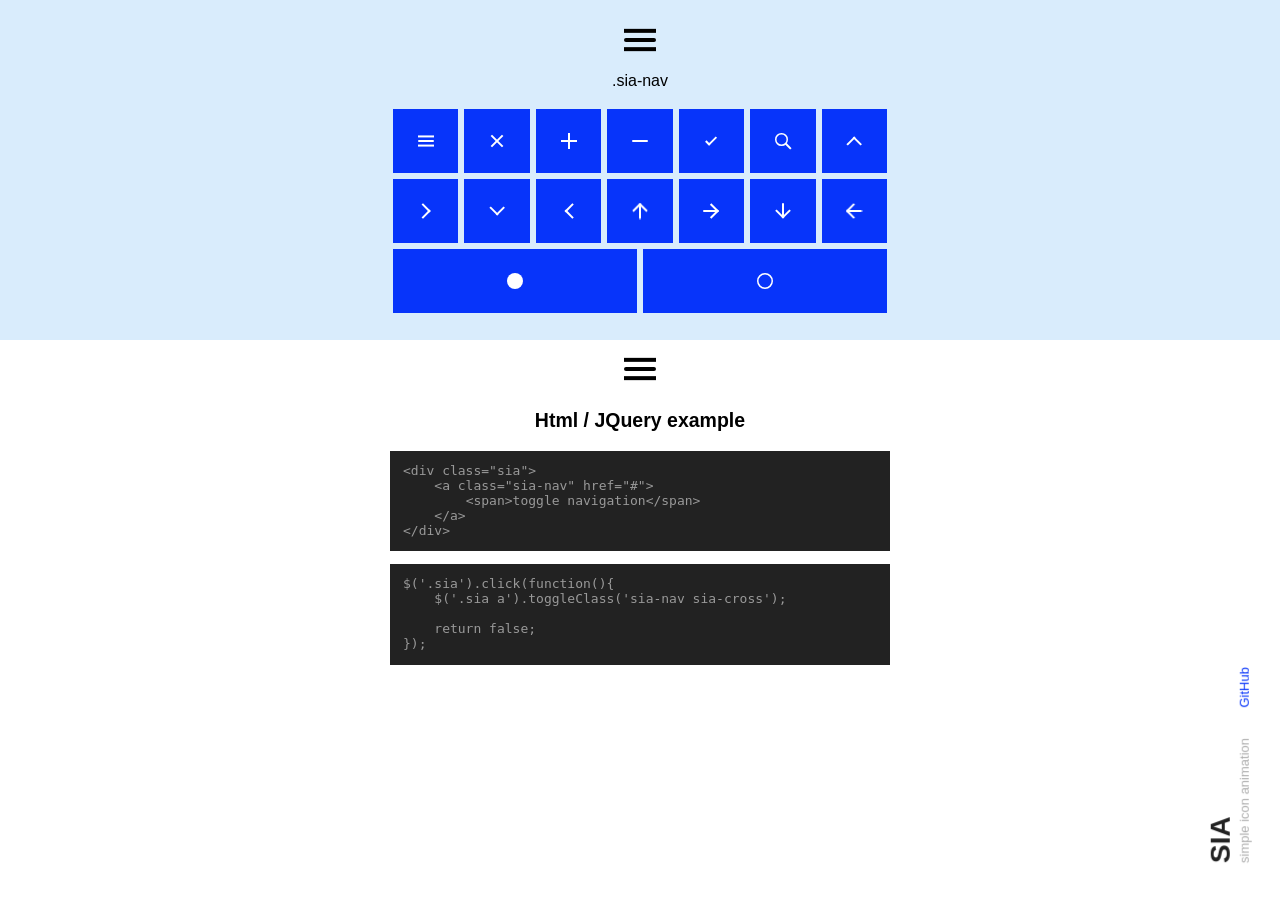
==== index.html @ bf8168a6 "change structure for githubpages" ====
<!DOCTYPE html>
<html lang="en">
    <head>
        <meta charset="utf-8">
        <meta http-equiv="X-UA-Compatible" content="ie=edge">
        <title>SIA - Simple Icon animation</title>

        <link rel="image_src" href="">
        <link rel="canonical" href="/en">

        <!-- Meta tags information -->
        <meta name="description" content="">
        <meta name="keywords" content="">
        <meta name="author" content="">

        <!-- Mobile viewport -->
        <meta name="viewport" content="width=device-width,initial-scale=1">

        <!-- Twitter cards -->
        <meta name="twitter:card" content="summary">
        <meta name="twitter:title" content="">
        <meta name="twitter:description" content="">
        <meta name="twitter:site" content="">
        <meta name="twitter:creator" content="">
        <meta name="twitter:url" content="">
        <meta name="twitter:image" content="">

        <!-- Open graph -->
        <meta property="og:type" content="website">
        <meta property="og:title" content="">
        <meta property="og:description" content="">
        <meta property="og:url" content="">
        <meta property="og:image" content="">

        <!-- Favicon -->
        <link rel="icon" type="image/svg+xml" href="favicon.svg"/>
        <link rel="alternate icon" type="image/png" href="favicon.png"/>
        <link rel="icon" type="image/png" sizes="16x16" href="favicon-16x16.png">

        <!-- Favicon 32x32px -->
        <link rel="icon" type="image/png" sizes="32x32" href="favicon-32x32.png">

        <!-- Apple-touch-icon.png 180×180px -->
        <link rel="apple-touch-icon" sizes="180x180" href="apple-touch-icon.png">

        <!-- Safari-pinned-tab 710x710px-->
        <link rel="mask-icon" href="/safari-pinned-tab.svg" color="#FFFFFF">

        <!-- Theme color -->
        <meta name="theme-color" content="#FFFFFF">

        <!-- CSS-->
        <link rel="stylesheet" href="css/main.min.css">
    </head>
    <body>
        <header>
            <div class="logo">
                <h1>SIA</h1>
                <p>simple icon animation</p>
                <a href="#">GitHub</a>
            </div>
            <div class="sia" data-index="0">
                <a class="sia-nav" href="#"><span>toggle</span></a>
            </div>
            <p class="name">.sia-nav</p>
            <div class="test">
                <ul>
                    <li>
                        <div class="sia">
                            <a class="sia-nav" href="#"><span>sia-nav</span></a>
                        </div>
                    </li>
                    <li>
                        <div class="sia">
                            <a class="sia-cross" href="#"><span>sia-cross</span></a>
                        </div>
                    </li>
                    <li>
                        <div class="sia">
                            <a class="sia-plus" href="#"><span>sia-plus</span></a>
                        </div>
                    </li>
                    <li>
                        <div class="sia">
                            <a class="sia-minus" href="#"><span>sia-minus</span></a>
                        </div>
                    </li>
                    <li>
                        <div class="sia">
                            <a class="sia-check" href="#"><span>sia-check</span></a>
                        </div>
                    </li>
                    <li>
                        <div class="sia">
                            <a class="sia-search" href="#"><span>sia-search</span></a>
                        </div>
                    </li>
                    <li>
                        <div class="sia">
                            <a class="sia-top" href="#"><span>sia-top</span></a>
                        </div>
                    </li>
                    <li>
                        <div class="sia">
                            <a class="sia-right" href="#"><span>sia-right</span></a>
                        </div>
                    </li>
                    <li>
                        <div class="sia">
                            <a class="sia-bottom" href="#"><span>sia-bottom</span></a>
                        </div>
                    </li>
                    <li>
                        <div class="sia">
                            <a class="sia-left" href="#"><span>sia-left</span></a>
                        </div>
                    </li>
                    <li>
                        <div class="sia">
                            <a class="sia-toparrow" href="#"><span>sia-toparrow</span></a>
                        </div>
                    </li>
                    <li>
                        <div class="sia">
                            <a class="sia-rightarrow" href="#"><span>sia-rightarrow</span></a>
                        </div>
                    </li>
                    <li>
                        <div class="sia">
                            <a class="sia-bottomarrow" href="#"><span>sia-bottomarrow</span></a>
                        </div>
                    </li>
                    <li>
                        <div class="sia">
                            <a class="sia-leftarrow" href="#"><span>sia-leftarrow</span></a>
                        </div>
                    </li>
                    <li>
                        <div class="sia">
                            <a class="sia-circle" href="#"><span>sia-circle</span></a>
                        </div>
                    </li>
                    <li>
                        <div class="sia">
                            <a class="sia-circleo" href="#"><span>sia-circleo</span></a>
                        </div>
                    </li>
                </ul>
            </div>
        </header>

        <div class="example">

            <div class="sia">
                <a class="sia-nav" href="#"><span>toggle</span></a>
            </div>

            <h2>Html / JQuery example</h2>
<pre><code>&lt;div class="sia">
    &lt;a class="sia-nav" href="#">
        &lt;span>toggle navigation&lt;/span>
    &lt;/a>
&lt;/div>
</code></pre>
<pre><code>$('.sia').click(function(){
    $('.sia a').toggleClass('sia-nav sia-cross');

    return false;
});</code></pre>
        </div>
        <script src="js/main.js"></script>
    </body>
</html>
---- css/main.min.css ----
/*! normalize.css v7.0.0 | MIT License | github.com/necolas/normalize.css */

/* Document
   ========================================================================== */

/**
 * 1. Correct the line height in all browsers.
 * 2. Prevent adjustments of font size after orientation changes in
 *    IE on Windows Phone and in iOS.
 */

html {
  line-height: 1.15; /* 1 */
  -ms-text-size-adjust: 100%; /* 2 */
  -webkit-text-size-adjust: 100%; /* 2 */
}

/* Sections
   ========================================================================== */

/**
 * Remove the margin in all browsers (opinionated).
 */

body {
  margin: 0;
}

/**
 * Add the correct display in IE 9-.
 */

article,
aside,
footer,
header,
nav,
section {
  display: block;
}

/**
 * Correct the font size and margin on `h1` elements within `section` and
 * `article` contexts in Chrome, Firefox, and Safari.
 */

h1 {
  font-size: 2em;
  margin: 0.67em 0;
}

/* Grouping content
   ========================================================================== */

/**
 * Add the correct display in IE 9-.
 * 1. Add the correct display in IE.
 */

figcaption,
figure,
main { /* 1 */
  display: block;
}

/**
 * Add the correct margin in IE 8.
 */

figure {
  margin: 1em 40px;
}

/**
 * 1. Add the correct box sizing in Firefox.
 * 2. Show the overflow in Edge and IE.
 */

hr {
  box-sizing: content-box; /* 1 */
  height: 0; /* 1 */
  overflow: visible; /* 2 */
}

/**
 * 1. Correct the inheritance and scaling of font size in all browsers.
 * 2. Correct the odd `em` font sizing in all browsers.
 */

pre {
  font-family: monospace, monospace; /* 1 */
  font-size: 1em; /* 2 */
}

/* Text-level semantics
   ========================================================================== */

/**
 * 1. Remove the gray background on active links in IE 10.
 * 2. Remove gaps in links underline in iOS 8+ and Safari 8+.
 */

a {
  background-color: transparent; /* 1 */
  -webkit-text-decoration-skip: objects; /* 2 */
}

/**
 * 1. Remove the bottom border in Chrome 57- and Firefox 39-.
 * 2. Add the correct text decoration in Chrome, Edge, IE, Opera, and Safari.
 */

abbr[title] {
  border-bottom: none; /* 1 */
  text-decoration: underline; /* 2 */
  text-decoration: underline dotted; /* 2 */
}

/**
 * Prevent the duplicate application of `bolder` by the next rule in Safari 6.
 */

b,
strong {
  font-weight: inherit;
}

/**
 * Add the correct font weight in Chrome, Edge, and Safari.
 */

b,
strong {
  font-weight: bolder;
}

/**
 * 1. Correct the inheritance and scaling of font size in all browsers.
 * 2. Correct the odd `em` font sizing in all browsers.
 */

code,
kbd,
samp {
  font-family: monospace, monospace; /* 1 */
  font-size: 1em; /* 2 */
}

/**
 * Add the correct font style in Android 4.3-.
 */

dfn {
  font-style: italic;
}

/**
 * Add the correct background and color in IE 9-.
 */

mark {
  background-color: #ff0;
  color: #000;
}

/**
 * Add the correct font size in all browsers.
 */

small {
  font-size: 80%;
}

/**
 * Prevent `sub` and `sup` elements from affecting the line height in
 * all browsers.
 */

sub,
sup {
  font-size: 75%;
  line-height: 0;
  position: relative;
  vertical-align: baseline;
}

sub {
  bottom: -0.25em;
}

sup {
  top: -0.5em;
}

/* Embedded content
   ========================================================================== */

/**
 * Add the correct display in IE 9-.
 */

audio,
video {
  display: inline-block;
}

/**
 * Add the correct display in iOS 4-7.
 */

audio:not([controls]) {
  display: none;
  height: 0;
}

/**
 * Remove the border on images inside links in IE 10-.
 */

img {
  border-style: none;
}

/**
 * Hide the overflow in IE.
 */

svg:not(:root) {
  overflow: hidden;
}

/* Forms
   ========================================================================== */

/**
 * 1. Change the font styles in all browsers (opinionated).
 * 2. Remove the margin in Firefox and Safari.
 */

button,
input,
optgroup,
select,
textarea {
  font-family: sans-serif; /* 1 */
  font-size: 100%; /* 1 */
  line-height: 1.15; /* 1 */
  margin: 0; /* 2 */
}

/**
 * Show the overflow in IE.
 * 1. Show the overflow in Edge.
 */

button,
input { /* 1 */
  overflow: visible;
}

/**
 * Remove the inheritance of text transform in Edge, Firefox, and IE.
 * 1. Remove the inheritance of text transform in Firefox.
 */

button,
select { /* 1 */
  text-transform: none;
}

/**
 * 1. Prevent a WebKit bug where (2) destroys native `audio` and `video`
 *    controls in Android 4.
 * 2. Correct the inability to style clickable types in iOS and Safari.
 */

button,
html [type="button"], /* 1 */
[type="reset"],
[type="submit"] {
  -webkit-appearance: button; /* 2 */
}

/**
 * Remove the inner border and padding in Firefox.
 */

button::-moz-focus-inner,
[type="button"]::-moz-focus-inner,
[type="reset"]::-moz-focus-inner,
[type="submit"]::-moz-focus-inner {
  border-style: none;
  padding: 0;
}

/**
 * Restore the focus styles unset by the previous rule.
 */

button:-moz-focusring,
[type="button"]:-moz-focusring,
[type="reset"]:-moz-focusring,
[type="submit"]:-moz-focusring {
  outline: 1px dotted ButtonText;
}

/**
 * Correct the padding in Firefox.
 */

fieldset {
  padding: 0.35em 0.75em 0.625em;
}

/**
 * 1. Correct the text wrapping in Edge and IE.
 * 2. Correct the color inheritance from `fieldset` elements in IE.
 * 3. Remove the padding so developers are not caught out when they zero out
 *    `fieldset` elements in all browsers.
 */

legend {
  box-sizing: border-box; /* 1 */
  color: inherit; /* 2 */
  display: table; /* 1 */
  max-width: 100%; /* 1 */
  padding: 0; /* 3 */
  white-space: normal; /* 1 */
}

/**
 * 1. Add the correct display in IE 9-.
 * 2. Add the correct vertical alignment in Chrome, Firefox, and Opera.
 */

progress {
  display: inline-block; /* 1 */
  vertical-align: baseline; /* 2 */
}

/**
 * Remove the default vertical scrollbar in IE.
 */

textarea {
  overflow: auto;
}

/**
 * 1. Add the correct box sizing in IE 10-.
 * 2. Remove the padding in IE 10-.
 */

[type="checkbox"],
[type="radio"] {
  box-sizing: border-box; /* 1 */
  padding: 0; /* 2 */
}

/**
 * Correct the cursor style of increment and decrement buttons in Chrome.
 */

[type="number"]::-webkit-inner-spin-button,
[type="number"]::-webkit-outer-spin-button {
  height: auto;
}

/**
 * 1. Correct the odd appearance in Chrome and Safari.
 * 2. Correct the outline style in Safari.
 */

[type="search"] {
  -webkit-appearance: textfield; /* 1 */
  outline-offset: -2px; /* 2 */
}

/**
 * Remove the inner padding and cancel buttons in Chrome and Safari on macOS.
 */

[type="search"]::-webkit-search-cancel-button,
[type="search"]::-webkit-search-decoration {
  -webkit-appearance: none;
}

/**
 * 1. Correct the inability to style clickable types in iOS and Safari.
 * 2. Change font properties to `inherit` in Safari.
 */

::-webkit-file-upload-button {
  -webkit-appearance: button; /* 1 */
  font: inherit; /* 2 */
}

/* Interactive
   ========================================================================== */

/*
 * Add the correct display in IE 9-.
 * 1. Add the correct display in Edge, IE, and Firefox.
 */

details, /* 1 */
menu {
  display: block;
}

/*
 * Add the correct display in all browsers.
 */

summary {
  display: list-item;
}

/* Scripting
   ========================================================================== */

/**
 * Add the correct display in IE 9-.
 */

canvas {
  display: inline-block;
}

/**
 * Add the correct display in IE.
 */

template {
  display: none;
}

/* Hidden
   ========================================================================== */

/**
 * Add the correct display in IE 10-.
 */

[hidden] {
  display: none;
}

/* ==========================================================================
   Main styles
   ========================================================================== */
/* Sia - Simple Icon Animation
   ========================================================================== */
/* ==========================================================================
   Sia - Simple Icon Animation
   ========================================================================== */
/*
 * Create animated icons on links
 *
 * Html example:
 * -----------------------------------------------------------------------------
 * <div class="si">
 *      <a class="si-nav" href="#"><span>show/hide navigation</span></a>
 * </div>
 */
/* Variables
   ========================================================================== */
/* Common classes
   ========================================================================== */
.transparent,
.sia .sia-cross,
.sia .sia-plus,
.sia .sia-check,
.sia .sia-search,
.sia .sia-top,
.sia .sia-right,
.sia .sia-bottom,
.sia .sia-left,
.sia .sia-circleo,
.sia .sia-minus:before,
.sia .sia-circle:before,
.sia .sia-circleo:before,
.sia .sia-minus:after,
.sia .sia-circle:after,
.sia .sia-circleo:after,
.sia .sia-search:before,
.sia:hover .sia-cross,
.sia:hover .sia-plus,
.sia:hover .sia-check,
.sia:hover .sia-search,
.sia:hover .sia-top,
.sia:hover .sia-right,
.sia:hover .sia-bottom,
.sia:hover .sia-left,
.sia:hover .sia-circleo,
.sia:hover .sia-minus:before,
.sia:hover .sia-circle:before,
.sia:hover .sia-circleo:before,
.sia:hover .sia-minus:after,
.sia:hover .sia-circle:after,
.sia:hover .sia-circleo:after,
.sia:hover .sia-search:before {
  background-color: transparent !important;
}
.color-hover,
.sia:hover [class^="sia-"],
.sia:hover [class^="sia-"]:before,
.sia:hover [class^="sia-"]:after {
  background-color: #999;
}
.transition,
.sia [class^="sia-"],
.sia [class^="sia-"]:before,
.sia [class^="sia-"]:after {
  -webkit-transition: ease-in all 0.25s;
  transition: ease-in all 0.25s;
}
.border-radius,
[class^="sia-"],
button.sia span,
button.sia span:before,
button.sia span:after {
  border-radius: 8px;
}
.center,
.sia-nav,
.sia-cross,
.sia-plus,
.sia-minus,
.sia-check,
.sia-top,
.sia-right,
.sia-bottom,
.sia-left,
.sia-rightarrow {
  -webkit-transform: translateY(14px);
          transform: translateY(14px);
}
.icon-width-mini,
.sia-check:after,
.sia-top:before,
.sia-top:after,
.sia-right:before,
.sia-right:after,
.sia-bottom:before,
.sia-bottom:after,
.sia-left:before,
.sia-left:after,
.sia-toparrow:before,
.sia-toparrow:after,
.sia-rightarrow:before,
.sia-rightarrow:after,
.sia-leftarrow:before,
.sia-leftarrow:after,
.sia-bottomarrow:before,
.sia-bottomarrow:after {
  width: 22px !important;
}
.line,
[class^="sia-"],
[class^="sia-"]:before,
[class^="sia-"]:after,
button.sia span,
button.sia span:before,
button.sia span:after {
  display: block;
  width: 32px;
  height: 4px;
  background-color: black;
}
/* Icon container
   ========================================================================== */
.sia {
  display: inline-block;
  height: 32px;
  width: 32px;
  cursor: pointer;
}
.sia span {
  position: absolute;
  width: 1px;
  height: 1px;
  border: 0;
  clip: rect(0, 0, 0, 0);
  margin: -1px;
  padding: 0;
  overflow: hidden;
}
.sia:hover .sia-search {
  border-color: #999;
}
/* Common icon
   ========================================================================== */
[class^="sia-"] {
  position: relative;
}
[class^="sia-"]:before,
[class^="sia-"]:after {
  content: "";
  position: absolute;
}
/* Icons
   ========================================================================== */
.sia-nav:before {
  -webkit-transform: translateY(9.14285714px);
          transform: translateY(9.14285714px);
}
.sia-nav:after {
  -webkit-transform: translateY(-9.14285714px);
          transform: translateY(-9.14285714px);
}
.sia-cross:before {
  -webkit-transform: rotate(45deg);
          transform: rotate(45deg);
}
.sia-cross:after {
  -webkit-transform: rotate(-45deg);
          transform: rotate(-45deg);
}
.sia-plus:before {
  -webkit-transform: rotate(90deg);
          transform: rotate(90deg);
}
.sia-check:before {
  -webkit-transform: translateX(4px) translateY(4px) rotate(45deg);
          transform: translateX(4px) translateY(4px) rotate(45deg);
  width: 11px;
}
.sia-check:after {
  -webkit-transform: translateX(8px) rotate(-45deg);
          transform: translateX(8px) rotate(-45deg);
}
.sia-search {
  height: 25.6px;
  width: 25.6px;
  border-radius: 50%;
  border: 3px solid black;
}
.sia-search:after {
  -webkit-transform: translateX(16px) translateY(21.33333333px) rotate(45deg);
          transform: translateX(16px) translateY(21.33333333px) rotate(45deg);
  width: 14.66666667px;
}
.sia-top:before {
  -webkit-transform: translateX(-1px) rotate(-45deg);
          transform: translateX(-1px) rotate(-45deg);
}
.sia-top:after {
  -webkit-transform: translateX(11.66666667px) rotate(45deg);
          transform: translateX(11.66666667px) rotate(45deg);
}
.sia-right:before {
  -webkit-transform: translateX(5.33333333px) translateY(-6.4px) rotate(45deg);
          transform: translateX(5.33333333px) translateY(-6.4px) rotate(45deg);
}
.sia-right:after {
  -webkit-transform: translateX(5.33333333px) translateY(6.4px) rotate(-45deg);
          transform: translateX(5.33333333px) translateY(6.4px) rotate(-45deg);
}
.sia-bottom:before {
  -webkit-transform: translateX(-1px) rotate(-135deg);
          transform: translateX(-1px) rotate(-135deg);
}
.sia-bottom:after {
  -webkit-transform: translateX(11.66666667px) rotate(135deg);
          transform: translateX(11.66666667px) rotate(135deg);
}
.sia-left:before {
  -webkit-transform: translateX(5.33333333px) translateY(-6.4px) rotate(-45deg);
          transform: translateX(5.33333333px) translateY(-6.4px) rotate(-45deg);
}
.sia-left:after {
  -webkit-transform: translateX(5.33333333px) translateY(6.4px) rotate(45deg);
          transform: translateX(5.33333333px) translateY(6.4px) rotate(45deg);
}
.sia-toparrow {
  -webkit-transform: translateX(2px) translateY(16px) rotate(90deg);
          transform: translateX(2px) translateY(16px) rotate(90deg);
  width: 28px;
}
.sia-toparrow:before {
  -webkit-transform: translateX(-6.28571429px) translateY(6.28571429px) rotate(45deg);
          transform: translateX(-6.28571429px) translateY(6.28571429px) rotate(45deg);
}
.sia-toparrow:after {
  -webkit-transform: translateX(-6.28571429px) translateY(-6.28571429px) rotate(-45deg);
          transform: translateX(-6.28571429px) translateY(-6.28571429px) rotate(-45deg);
}
.sia-rightarrow {
  width: 28px;
}
.sia-rightarrow:before {
  -webkit-transform: translateX(12px) translateY(-6.28571429px) rotate(45deg);
          transform: translateX(12px) translateY(-6.28571429px) rotate(45deg);
}
.sia-rightarrow:after {
  -webkit-transform: translateX(12px) translateY(6.28571429px) rotate(-45deg);
          transform: translateX(12px) translateY(6.28571429px) rotate(-45deg);
}
.sia-leftarrow {
  -webkit-transform: translateX(4px) translateY(14px);
          transform: translateX(4px) translateY(14px);
  width: 28px;
}
.sia-leftarrow:before {
  -webkit-transform: translateX(-6.33333333px) translateY(-6.4px) rotate(-45deg);
          transform: translateX(-6.33333333px) translateY(-6.4px) rotate(-45deg);
}
.sia-leftarrow:after {
  -webkit-transform: translateX(-6.33333333px) translateY(6.4px) rotate(45deg);
          transform: translateX(-6.33333333px) translateY(6.4px) rotate(45deg);
}
.sia-bottomarrow {
  -webkit-transform: translateX(2px) translateY(12px) rotate(90deg);
          transform: translateX(2px) translateY(12px) rotate(90deg);
  width: 28px;
}
.sia-bottomarrow:before {
  -webkit-transform: translateX(11px) translateY(6.4px) rotate(-45deg);
          transform: translateX(11px) translateY(6.4px) rotate(-45deg);
}
.sia-bottomarrow:after {
  -webkit-transform: translateX(11px) translateY(-6.4px) rotate(45deg);
          transform: translateX(11px) translateY(-6.4px) rotate(45deg);
}
.sia-circle,
.sia-circleo {
  height: 32px;
  border-radius: 50%;
}
.sia-circleo {
  border: 3px solid black;
}
.sia-circleo:hover {
  border-color: #999;
}
/* Page layout
   ========================================================================== */
body {
  text-align: center;
  font-family: sans-serif;
}
*,
*:before,
*:after {
  -webkit-box-sizing: border-box;
          box-sizing: border-box;
  padding: 0;
  margin: 0;
}
button.sia {
  border: none;
}
button.sia span {
  display: block !important;
  position: relative;
}
button.sia span:before,
button.sia span:after {
  content: "";
  position: absolute;
}
header {
  padding: 1.5em 1em;
  background-color: #d9ecfc;
}
header .sia {
  display: block;
  margin: 0 auto;
  pointer-events: none;
  cursor: default;
}
header .logo {
  position: fixed;
  right: -3em;
  bottom: 7em;
  text-align: left;
  color: #adadad;
  -webkit-transform: rotate(-90deg);
          transform: rotate(-90deg);
}
header .logo a {
  margin-left: 2em;
  color: #0734fa;
  text-decoration: none;
  font-size: 13px;
}
header .logo a:hover {
  color: #adadad;
}
header h1 {
  margin: 0;
  font-size: 1.75em;
  line-height: 1em;
  color: #222;
}
header h1 + p {
  margin: 0;
  font-size: 13px;
  display: inline-block;
}
.name {
  margin-top: 1em;
}
.test {
  margin-top: 1em;
}
.test .sia {
  -webkit-transform: scale3d(0.5, 0.5, 0.5);
          transform: scale3d(0.5, 0.5, 0.5);
  margin: 0 auto;
  display: block;
}
.test ul {
  list-style-type: none;
  margin: 0 auto;
  padding: 0;
  max-width: 500px;
  display: -webkit-box;
  display: -ms-flexbox;
  display: flex;
  -webkit-box-orient: horizontal;
  -webkit-box-direction: normal;
              -ms-flex-flow: row wrap;
          flex-flow: row wrap;
  -webkit-box-align: center;
              -ms-flex-align: center;
          align-items: center;
  -webkit-box-pack: center;
              -ms-flex-pack: center;
          justify-content: center;
}
.test li {
  -webkit-box-flex: 1;
              -ms-flex-positive: 1;
          flex-grow: 1;
  padding: 1em;
  border: 3px solid #d9ecfc;
  background-color: #0734fa;
  cursor: pointer;
}
.test li [class^="sia-"] {
  background-color: white;
  border-color: white;
}
.test li [class^="sia-"]:after,
.test li [class^="sia-"]:before {
  background-color: white;
}
.test li:hover {
  background-color: #0707b8;
}
.test li:hover [class^="sia-"] {
  background-color: white;
  border-color: white;
}
.test li:hover [class^="sia-"]:after,
.test li:hover [class^="sia-"]:before {
  background-color: white;
}
.example {
  font-size: 13px;
  background-color: white;
  padding: 1em;
}
.example h2 {
  margin: 1em 0em;
}
.example code {
  display: inline-block;
  white-space: pre-wrap;
  color: #999;
  width: 100%;
  max-width: 500px;
  margin-bottom: 1em;
  background-color: #222;
  text-align: left;
  padding: 1em;
}
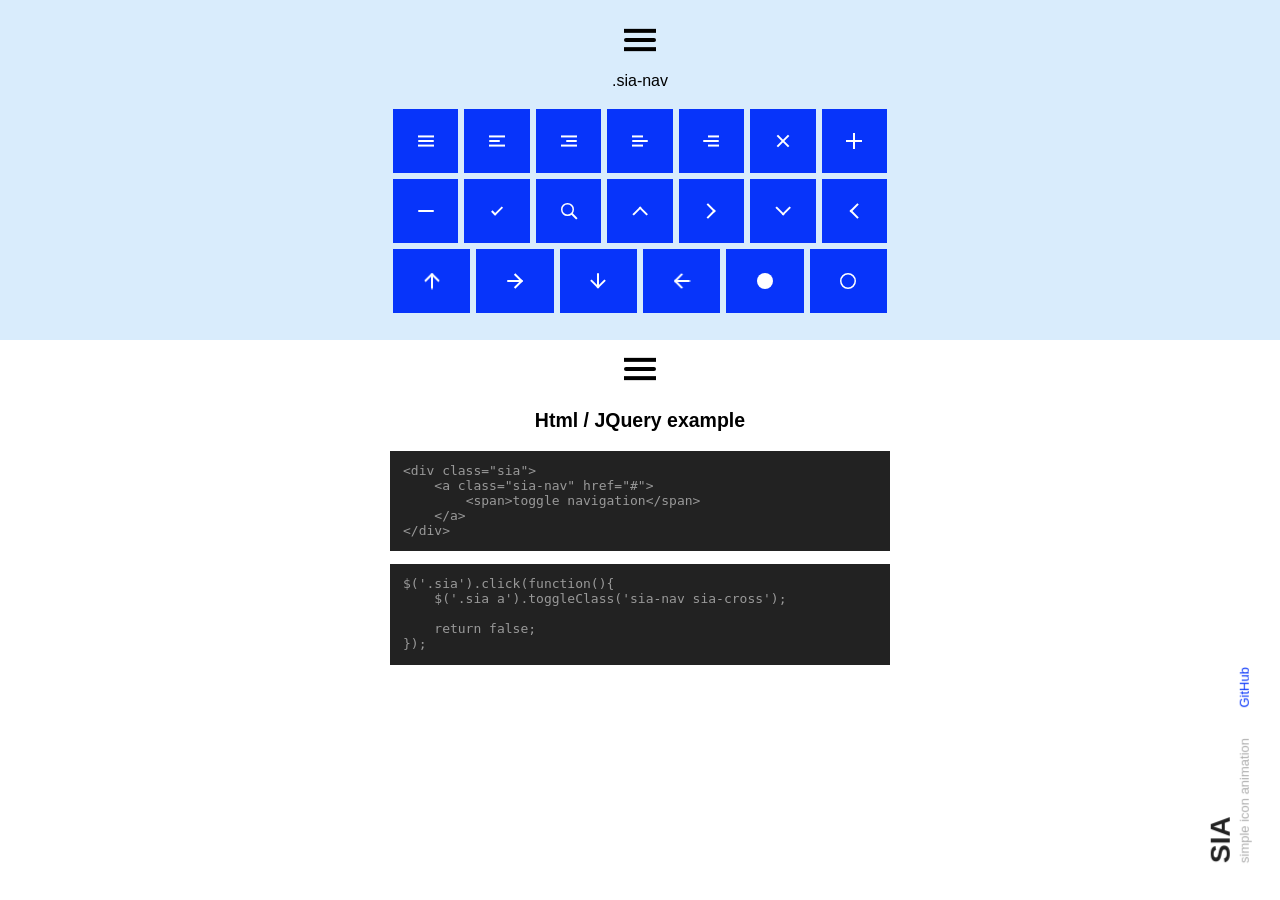
==== commit ca276d48: "Added 4 new icons" ====
--- a/index.html
+++ b/index.html
@@ -9,7 +9,7 @@
         <link rel="canonical" href="/en">
 
         <!-- Meta tags information -->
-        <meta name="description" content="">
+        <meta name="description" content="Simple Icon animation">
         <meta name="keywords" content="">
         <meta name="author" content="">
 
@@ -18,8 +18,8 @@
 
         <!-- Twitter cards -->
         <meta name="twitter:card" content="summary">
-        <meta name="twitter:title" content="">
-        <meta name="twitter:description" content="">
+        <meta name="twitter:title" content="SIA - Simple Icon animation">
+        <meta name="twitter:description" content="Simple Icon animation">
         <meta name="twitter:site" content="">
         <meta name="twitter:creator" content="">
         <meta name="twitter:url" content="">
@@ -27,8 +27,8 @@
 
         <!-- Open graph -->
         <meta property="og:type" content="website">
-        <meta property="og:title" content="">
-        <meta property="og:description" content="">
+        <meta property="og:title" content="SIA - Simple Icon animation">
+        <meta property="og:description" content="Simple Icon animation">
         <meta property="og:url" content="">
         <meta property="og:image" content="">
 
@@ -57,7 +57,7 @@
             <div class="logo">
                 <h1>SIA</h1>
                 <p>simple icon animation</p>
-                <a href="#">GitHub</a>
+                <a href="https://github.com/segundofdez/sia">GitHub</a>
             </div>
             <div class="sia" data-index="0">
                 <a class="sia-nav" href="#"><span>toggle</span></a>
@@ -68,6 +68,26 @@
                     <li>
                         <div class="sia">
                             <a class="sia-nav" href="#"><span>sia-nav</span></a>
+                        </div>
+                    </li>
+                    <li>
+                        <div class="sia">
+                            <a class="sia-navright" href="#"><span>sia-navright</span></a>
+                        </div>
+                    </li>
+                    <li>
+                        <div class="sia">
+                            <a class="sia-navleft" href="#"><span>sia-navleft</span></a>
+                        </div>
+                    </li>
+                    <li>
+                        <div class="sia">
+                            <a class="sia-navrightm" href="#"><span>sia-navrightm</span></a>
+                        </div>
+                    </li>
+                    <li>
+                        <div class="sia">
+                            <a class="sia-navleftm" href="#"><span>sia-navleftm</span></a>
                         </div>
                     </li>
                     <li>
--- a/css/main.min.css
+++ b/css/main.min.css
@@ -452,21 +452,21 @@
 /* Sia - Simple Icon Animation
    ========================================================================== */
 /* ==========================================================================
-   Sia - Simple Icon Animation
-   ========================================================================== */
+Sia - Simple Icon Animation
+========================================================================== */
 /*
- * Create animated icons on links
- *
- * Html example:
- * -----------------------------------------------------------------------------
- * <div class="si">
- *      <a class="si-nav" href="#"><span>show/hide navigation</span></a>
- * </div>
- */
+* Create animated icons on links
+*
+* Html example:
+* -----------------------------------------------------------------------------
+* <div class="si">
+*      <a class="si-nav" href="#"><span>show/hide navigation</span></a>
+* </div>
+*/
 /* Variables
-   ========================================================================== */
+========================================================================== */
 /* Common classes
-   ========================================================================== */
+    ========================================================================== */
 .transparent,
 .sia .sia-cross,
 .sia .sia-plus,
@@ -524,6 +524,10 @@
 }
 .center,
 .sia-nav,
+.sia-navright,
+.sia-navleft,
+.sia-navrightm,
+.sia-navleftm,
 .sia-cross,
 .sia-plus,
 .sia-minus,
@@ -537,6 +541,12 @@
           transform: translateY(14px);
 }
 .icon-width-mini,
+.sia-navright,
+.sia-navleft,
+.sia-navrightm:before,
+.sia-navrightm:after,
+.sia-navleftm:before,
+.sia-navleftm:after,
 .sia-check:after,
 .sia-top:before,
 .sia-top:after,
@@ -569,7 +579,7 @@
   background-color: black;
 }
 /* Icon container
-   ========================================================================== */
+    ========================================================================== */
 .sia {
   display: inline-block;
   height: 32px;
@@ -590,7 +600,7 @@
   border-color: #999;
 }
 /* Common icon
-   ========================================================================== */
+    ========================================================================== */
 [class^="sia-"] {
   position: relative;
 }
@@ -600,7 +610,7 @@
   position: absolute;
 }
 /* Icons
-   ========================================================================== */
+    ========================================================================== */
 .sia-nav:before {
   -webkit-transform: translateY(9.14285714px);
           transform: translateY(9.14285714px);
@@ -608,6 +618,42 @@
 .sia-nav:after {
   -webkit-transform: translateY(-9.14285714px);
           transform: translateY(-9.14285714px);
+}
+.sia-navright:before {
+  -webkit-transform: translateY(9.14285714px);
+          transform: translateY(9.14285714px);
+}
+.sia-navright:after {
+  -webkit-transform: translateY(-9.14285714px);
+          transform: translateY(-9.14285714px);
+}
+.sia-navleft {
+  -webkit-transform: translateX(10px) translateY(14px);
+          transform: translateX(10px) translateY(14px);
+}
+.sia-navleft:before {
+  -webkit-transform: translateX(-10px) translateY(9.14285714px);
+          transform: translateX(-10px) translateY(9.14285714px);
+}
+.sia-navleft:after {
+  -webkit-transform: translateX(-10px) translateY(-9.14285714px);
+          transform: translateX(-10px) translateY(-9.14285714px);
+}
+.sia-navrightm:before {
+  -webkit-transform: translateY(9.14285714px);
+          transform: translateY(9.14285714px);
+}
+.sia-navrightm:after {
+  -webkit-transform: translateY(-9.14285714px);
+          transform: translateY(-9.14285714px);
+}
+.sia-navleftm:before {
+  -webkit-transform: translateX(10px) translateY(9.14285714px);
+          transform: translateX(10px) translateY(9.14285714px);
+}
+.sia-navleftm:after {
+  -webkit-transform: translateX(10px) translateY(-9.14285714px);
+          transform: translateX(10px) translateY(-9.14285714px);
 }
 .sia-cross:before {
   -webkit-transform: rotate(45deg);
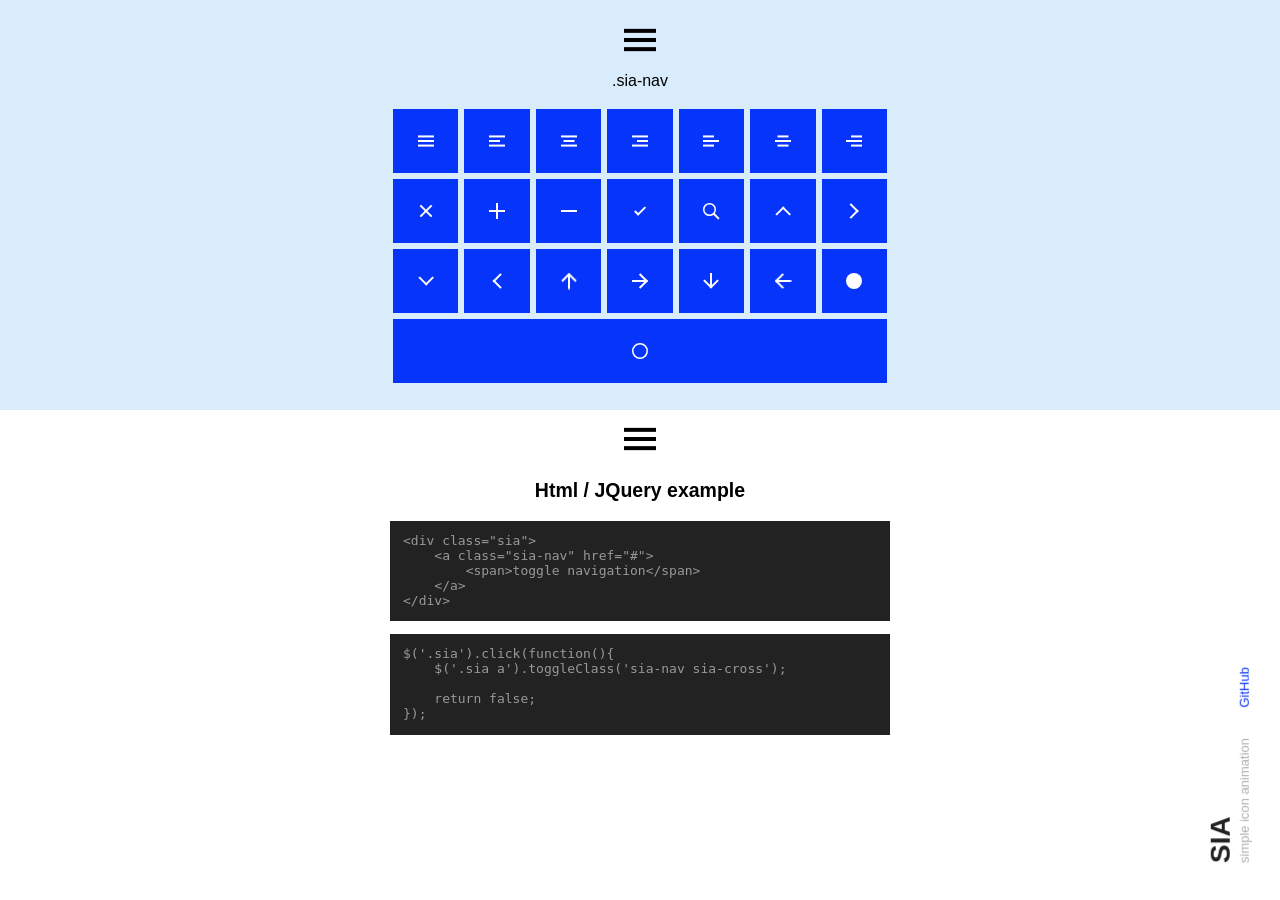
==== commit dc4b1431: "Added icons nav center" ====
--- a/index.html
+++ b/index.html
@@ -77,12 +77,22 @@
                     </li>
                     <li>
                         <div class="sia">
+                            <a class="sia-navcenter" href="#"><span>sia-navcenter</span></a>
+                        </div>
+                    </li>
+                    <li>
+                        <div class="sia">
                             <a class="sia-navleft" href="#"><span>sia-navleft</span></a>
                         </div>
                     </li>
                     <li>
                         <div class="sia">
                             <a class="sia-navrightm" href="#"><span>sia-navrightm</span></a>
+                        </div>
+                    </li>
+                    <li>
+                        <div class="sia">
+                            <a class="sia-navcenterm" href="#"><span>sia-navcenterm</span></a>
                         </div>
                     </li>
                     <li>
--- a/css/main.min.css
+++ b/css/main.min.css
@@ -516,7 +516,6 @@
   transition: ease-in all 0.25s;
 }
 .border-radius,
-[class^="sia-"],
 button.sia span,
 button.sia span:before,
 button.sia span:after {
@@ -525,8 +524,10 @@
 .center,
 .sia-nav,
 .sia-navright,
+.sia-navcenter,
 .sia-navleft,
 .sia-navrightm,
+.sia-navcenterm,
 .sia-navleftm,
 .sia-cross,
 .sia-plus,
@@ -542,9 +543,12 @@
 }
 .icon-width-mini,
 .sia-navright,
+.sia-navcenter,
 .sia-navleft,
 .sia-navrightm:before,
 .sia-navrightm:after,
+.sia-navcenterm:before,
+.sia-navcenterm:after,
 .sia-navleftm:before,
 .sia-navleftm:after,
 .sia-check:after,
@@ -627,6 +631,18 @@
   -webkit-transform: translateY(-9.14285714px);
           transform: translateY(-9.14285714px);
 }
+.sia-navcenter {
+  -webkit-transform: translateX(5px) translateY(14px);
+          transform: translateX(5px) translateY(14px);
+}
+.sia-navcenter:before {
+  -webkit-transform: translateX(-5px) translateY(9.14285714px);
+          transform: translateX(-5px) translateY(9.14285714px);
+}
+.sia-navcenter:after {
+  -webkit-transform: translateX(-5px) translateY(-9.14285714px);
+          transform: translateX(-5px) translateY(-9.14285714px);
+}
 .sia-navleft {
   -webkit-transform: translateX(10px) translateY(14px);
           transform: translateX(10px) translateY(14px);
@@ -646,6 +662,14 @@
 .sia-navrightm:after {
   -webkit-transform: translateY(-9.14285714px);
           transform: translateY(-9.14285714px);
+}
+.sia-navcenterm:before {
+  -webkit-transform: translateX(5px) translateY(9.14285714px);
+          transform: translateX(5px) translateY(9.14285714px);
+}
+.sia-navcenterm:after {
+  -webkit-transform: translateX(5px) translateY(-9.14285714px);
+          transform: translateX(5px) translateY(-9.14285714px);
 }
 .sia-navleftm:before {
   -webkit-transform: translateX(10px) translateY(9.14285714px);
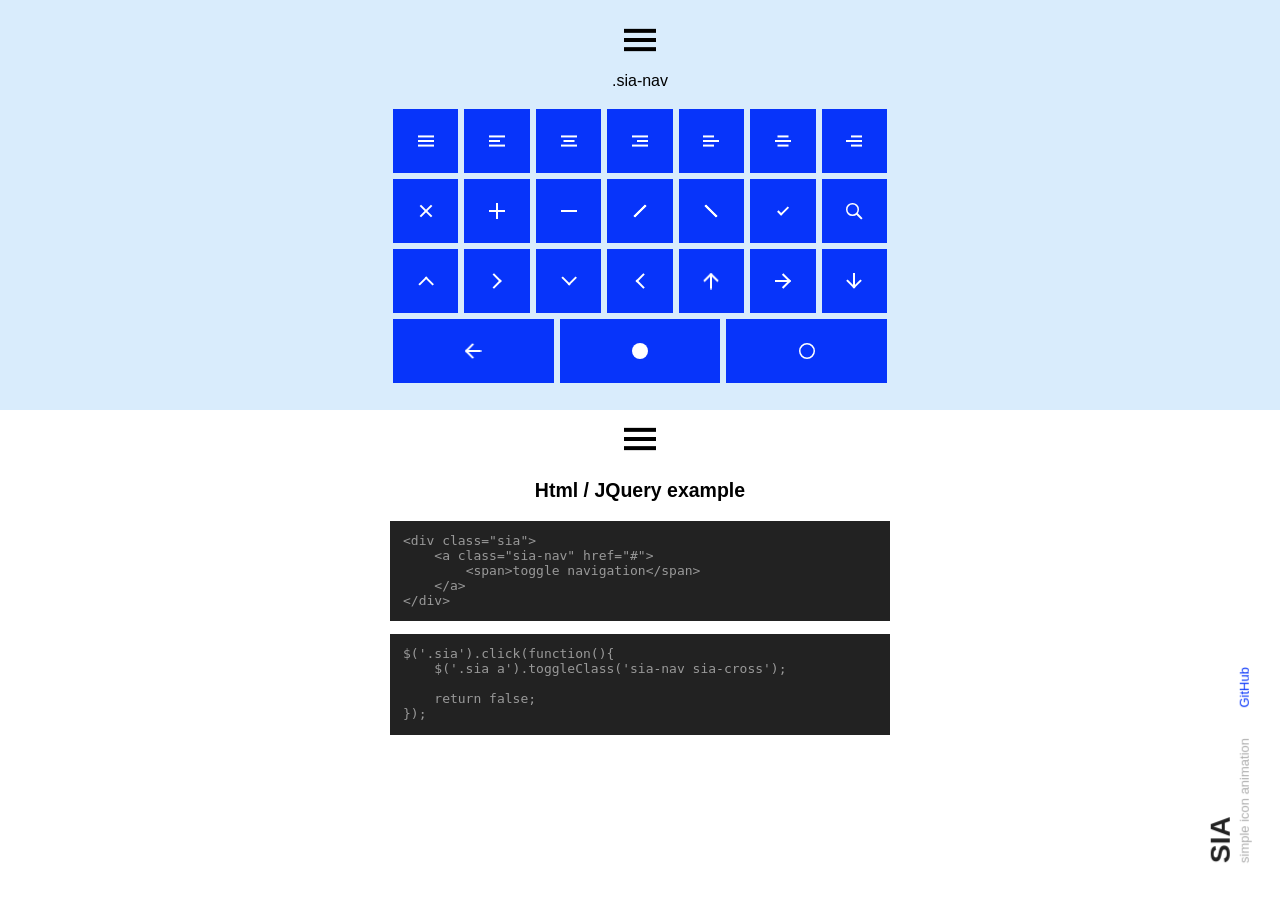
==== commit 6c6fc7e4: "add slash and backslash icon" ====
--- a/index.html
+++ b/index.html
@@ -117,6 +117,16 @@
                     </li>
                     <li>
                         <div class="sia">
+                            <a class="sia-slash" href="#"><span>sia-slash</span></a>
+                        </div>
+                    </li>
+                    <li>
+                        <div class="sia">
+                            <a class="sia-backslash" href="#"><span>sia-backslash</span></a>
+                        </div>
+                    </li>
+                    <li>
+                        <div class="sia">
                             <a class="sia-check" href="#"><span>sia-check</span></a>
                         </div>
                     </li>
--- a/css/main.min.css
+++ b/css/main.min.css
@@ -532,6 +532,8 @@
 .sia-cross,
 .sia-plus,
 .sia-minus,
+.sia-slash,
+.sia-backslash,
 .sia-check,
 .sia-top,
 .sia-right,
@@ -691,6 +693,14 @@
   -webkit-transform: rotate(90deg);
           transform: rotate(90deg);
 }
+.sia-slash {
+  -webkit-transform: translateY(14px) rotate(-45deg);
+          transform: translateY(14px) rotate(-45deg);
+}
+.sia-backslash {
+  -webkit-transform: translateY(14px) rotate(45deg);
+          transform: translateY(14px) rotate(45deg);
+}
 .sia-check:before {
   -webkit-transform: translateX(4px) translateY(4px) rotate(45deg);
           transform: translateX(4px) translateY(4px) rotate(45deg);
